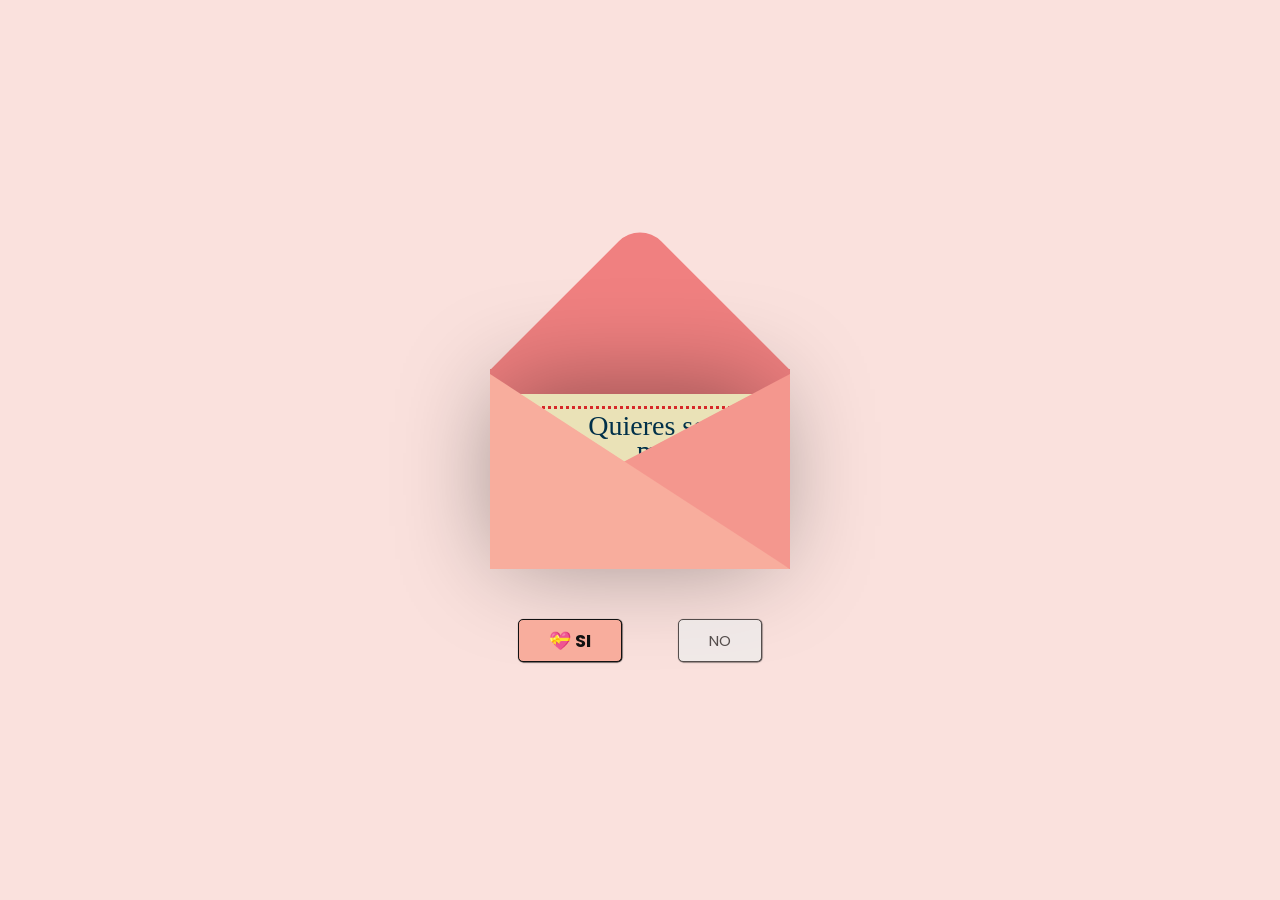
==== index.html @ 5c3b1744 "Quieres se mi San Valentin Marcia?" ====
<!DOCTYPE html>
<html lang="en">
<head>
    <meta charset="UTF-8">
    <meta name="viewport" content="width=device-width, initial-scale=1.0">
    <title>Document</title>
    <link rel="preconnect" href="https://fonts.googleapis.com">
    <link rel="preconnect" href="https://fonts.gstatic.com" crossorigin>
    <link href="https://fonts.googleapis.com/css2?family=Poppins:ital,wght@0,200;0,300;0,400;0,500;0,600;0,700;0,800;1,400;1,500;1,600;1,700;1,800&display=swap" rel="stylesheet">
    <link rel="stylesheet" href="style.css">
    <link rel="stylesheet" href="style2.css">
    <script src="https://cdnjs.cloudflare.com/ajax/libs/jquery/3.5.1/jquery.min.js"></script>
</head>
<body>

    <audio id="miAudio" loop >
        <!-- <source src="Alleh, Yorghaki - capaz.mp3" type="audio/mpeg"> -->
        <!-- <source src="Kapo - OHNANA.mp3" type="audio/mpeg"> -->
        <source src="Heredero x Jessi Uribe - Coqueta (Remix) - Video Oficial.mp3" type="audio/mpeg">
    </audio>
    <div class="dad" >
        <div class="dad_two">
            <div class="container">
                <div class="valentines">
                    <div class="envelope"></div>
                    <div class="front"></div>
                    <div class="card">
                        <div class="text">Quieres ser <br> mi <br> <span style="color:#d62828">San Valentin ?</span></div>
                        <!-- <div class="text">Happy</br> Valentine's</br> Day!</div> -->
                        <div class="heart"></div>
                        <div class="hearts">
                            <div class="one"></div>
                            <div class="two"></div>
                            <div class="three"></div>
                            <div class="four"></div>
                            <div class="five"></div>
                        </div>
                        <div class="">
                            <div class="one"></div>
                            <div class="two"></div>
                            <div class="three"></div>
                            <div class="four"></div>
                            <div class="five"></div>
                        </div>
                    </div>
                </div>
                <div class="shadow"></div>
                <div style="position: relative; top: 80px;">
                    <div style="text-align: center; padding-bottom: 20px;">
                        <span class="text-alter"></span>
                    </div>
                    <div class="box-option" style="display: flex; justify-content: space-around;">
                        <button type="button" class="btn-yes" > 💝 SI</button>
                        <button type="button" class="btn-no">NO</button>
                    </div>
                </div>
            </div>
        </div>

    </div>

    <div class="dow_flower not-loaded" style="display: none;" >
            <div style="position: absolute; top: 84px; z-index: 20000; color: #fff;font-size: 26px;font-style:italic;    text-align: center;">
                <span>Gracias, mi amor. Sabía que dirías que sí. <span style="font-style: normal;">😁</span><br> Te amo mucho Marcia 💖</span>
            </div>
            <div class="night"></div>
            <div class="flowers">
              <div class="flower flower--1">
                <div class="flower__leafs flower__leafs--1">
                  <div class="flower__leaf flower__leaf--1"></div>
                  <div class="flower__leaf flower__leaf--2"></div>
                  <div class="flower__leaf flower__leaf--3"></div>
                  <div class="flower__leaf flower__leaf--4"></div>
                  
        
                  <div class="flower__white-circle"></div>
          
                  <div class="flower__light flower__light--1"></div>
                  <div class="flower__light flower__light--2"></div>
                  <div class="flower__light flower__light--3"></div>
                  <div class="flower__light flower__light--4"></div>
                  <div class="flower__light flower__light--5"></div>
                  <div class="flower__light flower__light--6"></div>
                  <div class="flower__light flower__light--7"></div>
                  <div class="flower__light flower__light--8"></div>
          
                </div>
                <div class="flower__line">
                  <div class="flower__line__leaf flower__line__leaf--1"></div>
                  <div class="flower__line__leaf flower__line__leaf--2"></div>
                  <div class="flower__line__leaf flower__line__leaf--3"></div>
                  <div class="flower__line__leaf flower__line__leaf--4"></div>
                  <div class="flower__line__leaf flower__line__leaf--5"></div>
                  <div class="flower__line__leaf flower__line__leaf--6"></div>
                </div>
              </div>
          
              <div class="flower flower--2">
                <div class="flower__leafs flower__leafs--2">
                  <div class="flower__leaf flower__leaf--1"></div>
                  <div class="flower__leaf flower__leaf--2"></div>
                  <div class="flower__leaf flower__leaf--3"></div>
                  <div class="flower__leaf flower__leaf--4"></div>
                  <div class="flower__white-circle"></div>
          
                  <div class="flower__light flower__light--1"></div>
                  <div class="flower__light flower__light--2"></div>
                  <div class="flower__light flower__light--3"></div>
                  <div class="flower__light flower__light--4"></div>
                  <div class="flower__light flower__light--5"></div>
                  <div class="flower__light flower__light--6"></div>
                  <div class="flower__light flower__light--7"></div>
                  <div class="flower__light flower__light--8"></div>
          
                </div>
                <div class="flower__line">
                  <div class="flower__line__leaf flower__line__leaf--1"></div>
                  <div class="flower__line__leaf flower__line__leaf--2"></div>
                  <div class="flower__line__leaf flower__line__leaf--3"></div>
                  <div class="flower__line__leaf flower__line__leaf--4"></div>
                </div>
              </div>
          
              <div class="flower flower--3">
                <div class="flower__leafs flower__leafs--3">
                  <div class="flower__leaf flower__leaf--1"></div>
                  <div class="flower__leaf flower__leaf--2"></div>
                  <div class="flower__leaf flower__leaf--3"></div>
                  <div class="flower__leaf flower__leaf--4"></div>
                  <div class="flower__white-circle"></div>
          
                  <div class="flower__light flower__light--1"></div>
                  <div class="flower__light flower__light--2"></div>
                  <div class="flower__light flower__light--3"></div>
                  <div class="flower__light flower__light--4"></div>
                  <div class="flower__light flower__light--5"></div>
                  <div class="flower__light flower__light--6"></div>
                  <div class="flower__light flower__light--7"></div>
                  <div class="flower__light flower__light--8"></div>
          
                </div>
                <div class="flower__line">
                  <div class="flower__line__leaf flower__line__leaf--1"></div>
                  <div class="flower__line__leaf flower__line__leaf--2"></div>
                  <div class="flower__line__leaf flower__line__leaf--3"></div>
                  <div class="flower__line__leaf flower__line__leaf--4"></div>
                </div>
              </div>
          
              <div class="grow-ans" style="--d:1.2s">
                <div class="flower__g-long">
                  <div class="flower__g-long__top"></div>
                  <div class="flower__g-long__bottom"></div>
                </div>
              </div>
          
              <div class="growing-grass">
                <div class="flower__grass flower__grass--1">
                  <div class="flower__grass--top"></div>
                  <div class="flower__grass--bottom"></div>
                  <div class="flower__grass__leaf flower__grass__leaf--1"></div>
                  <div class="flower__grass__leaf flower__grass__leaf--2"></div>
                  <div class="flower__grass__leaf flower__grass__leaf--3"></div>
                  <div class="flower__grass__leaf flower__grass__leaf--4"></div>
                  <div class="flower__grass__leaf flower__grass__leaf--5"></div>
                  <div class="flower__grass__leaf flower__grass__leaf--6"></div>
                  <div class="flower__grass__leaf flower__grass__leaf--7"></div>
                  <div class="flower__grass__leaf flower__grass__leaf--8"></div>
                  <div class="flower__grass__overlay"></div>
                </div>
              </div>
          
              <div class="growing-grass">
                <div class="flower__grass flower__grass--2">
                  <div class="flower__grass--top"></div>
                  <div class="flower__grass--bottom"></div>
                  <div class="flower__grass__leaf flower__grass__leaf--1"></div>
                  <div class="flower__grass__leaf flower__grass__leaf--2"></div>
                  <div class="flower__grass__leaf flower__grass__leaf--3"></div>
                  <div class="flower__grass__leaf flower__grass__leaf--4"></div>
                  <div class="flower__grass__leaf flower__grass__leaf--5"></div>
                  <div class="flower__grass__leaf flower__grass__leaf--6"></div>
                  <div class="flower__grass__leaf flower__grass__leaf--7"></div>
                  <div class="flower__grass__leaf flower__grass__leaf--8"></div>
                  <div class="flower__grass__overlay"></div>
                </div>
              </div>
          
              <div class="grow-ans" style="--d:2.4s">
                <div class="flower__g-right flower__g-right--1">
                  <div class="leaf"></div>
                </div>
              </div>
          
              <div class="grow-ans" style="--d:2.8s">
                <div class="flower__g-right flower__g-right--2">
                  <div class="leaf"></div>
                </div>
              </div>
          
              <div class="grow-ans" style="--d:2.8s">
                <div class="flower__g-front">
                  <div class="flower__g-front__leaf-wrapper flower__g-front__leaf-wrapper--1">
                    <div class="flower__g-front__leaf"></div>
                  </div>
                  <div class="flower__g-front__leaf-wrapper flower__g-front__leaf-wrapper--2">
                    <div class="flower__g-front__leaf"></div>
                  </div>
                  <div class="flower__g-front__leaf-wrapper flower__g-front__leaf-wrapper--3">
                    <div class="flower__g-front__leaf"></div>
                  </div>
                  <div class="flower__g-front__leaf-wrapper flower__g-front__leaf-wrapper--4">
                    <div class="flower__g-front__leaf"></div>
                  </div>
                  <div class="flower__g-front__leaf-wrapper flower__g-front__leaf-wrapper--5">
                    <div class="flower__g-front__leaf"></div>
                  </div>
                  <div class="flower__g-front__leaf-wrapper flower__g-front__leaf-wrapper--6">
                    <div class="flower__g-front__leaf"></div>
                  </div>
                  <div class="flower__g-front__leaf-wrapper flower__g-front__leaf-wrapper--7">
                    <div class="flower__g-front__leaf"></div>
                  </div>
                  <div class="flower__g-front__leaf-wrapper flower__g-front__leaf-wrapper--8">
                    <div class="flower__g-front__leaf"></div>
                  </div>
                  <div class="flower__g-front__line"></div>
                </div>
              </div>
          
              <div class="grow-ans" style="--d:3.2s">
                <div class="flower__g-fr">
                  <div class="leaf"></div>
                  <div class="flower__g-fr__leaf flower__g-fr__leaf--1"></div>
                  <div class="flower__g-fr__leaf flower__g-fr__leaf--2"></div>
                  <div class="flower__g-fr__leaf flower__g-fr__leaf--3"></div>
                  <div class="flower__g-fr__leaf flower__g-fr__leaf--4"></div>
                  <div class="flower__g-fr__leaf flower__g-fr__leaf--5"></div>
                  <div class="flower__g-fr__leaf flower__g-fr__leaf--6"></div>
                  <div class="flower__g-fr__leaf flower__g-fr__leaf--7"></div>
                  <div class="flower__g-fr__leaf flower__g-fr__leaf--8"></div>
                </div>
              </div>
          
              <div class="long-g long-g--0">
                <div class="grow-ans" style="--d:3s">
                  <div class="leaf leaf--0"></div>
                </div>
                <div class="grow-ans" style="--d:2.2s">
                  <div class="leaf leaf--1"></div>
                </div>
                <div class="grow-ans" style="--d:3.4s">
                  <div class="leaf leaf--2"></div>
                </div>
                <div class="grow-ans" style="--d:3.6s">
                  <div class="leaf leaf--3"></div>
                </div>
              </div>
          
              <div class="long-g long-g--1">
                <div class="grow-ans" style="--d:3.6s">
                  <div class="leaf leaf--0"></div>
                </div>
                <div class="grow-ans" style="--d:3.8s">
                  <div class="leaf leaf--1"></div>
                </div>
                <div class="grow-ans" style="--d:4s">
                  <div class="leaf leaf--2"></div>
                </div>
                <div class="grow-ans" style="--d:4.2s">
                  <div class="leaf leaf--3"></div>
                </div>
              </div>
          
              <div class="long-g long-g--2">
                <div class="grow-ans" style="--d:4s">
                  <div class="leaf leaf--0"></div>
                </div>
                <div class="grow-ans" style="--d:4.2s">
                  <div class="leaf leaf--1"></div>
                </div>
                <div class="grow-ans" style="--d:4.4s">
                  <div class="leaf leaf--2"></div>
                </div>
                <div class="grow-ans" style="--d:4.6s">
                  <div class="leaf leaf--3"></div>
                </div>
              </div>
          
              <div class="long-g long-g--3">
                <div class="grow-ans" style="--d:4s">
                  <div class="leaf leaf--0"></div>
                </div>
                <div class="grow-ans" style="--d:4.2s">
                  <div class="leaf leaf--1"></div>
                </div>
                <div class="grow-ans" style="--d:3s">
                  <div class="leaf leaf--2"></div>
                </div>
                <div class="grow-ans" style="--d:3.6s">
                  <div class="leaf leaf--3"></div>
                </div>
              </div>
          
              <div class="long-g long-g--4">
                <div class="grow-ans" style="--d:4s">
                  <div class="leaf leaf--0"></div>
                </div>
                <div class="grow-ans" style="--d:4.2s">
                  <div class="leaf leaf--1"></div>
                </div>
                <div class="grow-ans" style="--d:3s">
                  <div class="leaf leaf--2"></div>
                </div>
                <div class="grow-ans" style="--d:3.6s">
                  <div class="leaf leaf--3"></div>
                </div>
              </div>
          
              <div class="long-g long-g--5">
                <div class="grow-ans" style="--d:4s">
                  <div class="leaf leaf--0"></div>
                </div>
                <div class="grow-ans" style="--d:4.2s">
                  <div class="leaf leaf--1"></div>
                </div>
                <div class="grow-ans" style="--d:3s">
                  <div class="leaf leaf--2"></div>
                </div>
                <div class="grow-ans" style="--d:3.6s">
                  <div class="leaf leaf--3"></div>
                </div>
              </div>
          
              <div class="long-g long-g--6">
                <div class="grow-ans" style="--d:4.2s">
                  <div class="leaf leaf--0"></div>
                </div>
                <div class="grow-ans" style="--d:4.4s">
                  <div class="leaf leaf--1"></div>
                </div>
                <div class="grow-ans" style="--d:4.6s">
                  <div class="leaf leaf--2"></div>
                </div>
                <div class="grow-ans" style="--d:4.8s">
                  <div class="leaf leaf--3"></div>
                </div>
              </div>
          
              <div class="long-g long-g--7">
                <div class="grow-ans" style="--d:3s">
                  <div class="leaf leaf--0"></div>
                </div>
                <div class="grow-ans" style="--d:3.2s">
                  <div class="leaf leaf--1"></div>
                </div>
                <div class="grow-ans" style="--d:3.5s">
                  <div class="leaf leaf--2"></div>
                </div>
                <div class="grow-ans" style="--d:3.6s">
                  <div class="leaf leaf--3"></div>
                </div>
              </div>
            </div>
    </div>

    <script src="main.js"></script>

</body>
</html>
---- style.css ----
*{
  margin: 0;
  padding: 0;
  box-sizing: border-box;
}

audio {
  display: none;
}
.dad {
   
  width: 100%;
  height: 100%;
    background-color: #fae1dd;
  }
  .dad_two{
    display: flex;
    justify-content: center;
    align-items: center;
    height: 100vh;
  }
  .container {
    position: relative;
    padding: 180px 20px;
  }
  
  .valentines {
    position: relative;
    top:50px;
    cursor: pointer;
    animation: up 3s linear infinite;
  }
  
  @keyframes up {
    0%, 100% {
      transform: translateY(0);
    }
    50% {
      transform: translateY(-30px);
    }
  }
  
  
  .envelope {
    position: relative;
    width: 300px;
    height:200px;
    background-color: #f08080; 
  }
  
  .envelope:before {
    background-color: #f08080; 
    content:"";
    position: absolute;
    width: 212px;
    height: 212px;
    transform: rotate(45deg);
    top:-105px;
    left:44px;
    border-radius:30px 0 0 0;
  }
  
  .card {
    position: absolute;
    background-color: #eae2b7;
    width: 270px;
    height: 170px;
    top:25px;
    left:15px;
    box-shadow: -5px -5px 100px rgba(0,0,0,0.4); 
  }
  
  .card:before {
    content:"";
    position: absolute;
    border:3px solid #d62828;
    border-style: dotted;
    width: 240px;
    heighT: 140px;
    left:12px;
    top:12px;
  }
  
  .text {
    position: absolute;
    font-family: 'Brush Script MT', cursive;
    font-size: 28px;
    text-align: center;
    line-height:25px;
    top:19px;
    left: 66px;
    color: #003049;
  }
  
  .heart {
    background-color: #d62828;
    display: inline-block;
    height: 30px;
    margin: 0 10px;
    position: relative;
    top: 110px;
    left:105px;
    transform: rotate(-45deg);
    width: 30px;
  }
  
  .heart:before,
  .heart:after {
    content: "";
    background-color: #d62828;
    border-radius: 50%;
    height: 30px;
    position: absolute;
    width: 30px;
  }
  
  .heart:before {
    top: -15px;
    left: 0;
  }
  
  .heart:after {
    left: 15px;
    top: 0;
  }
  
  .hearts {
    position: absolute  
  }
  
  .one, .two, .three, .four, .five {
    background-color: red;
    display: inline-block;
    height: 10px;
    margin: 0 10px;
    position: relative;
    transform: rotate(-45deg);
    width: 10px;
    top:50px;
  }
  
  .one:before,
  .one:after, .two:before, .two:after, .three:before, .three:after, .four:before, .four:after, .five:before, .five:after {
    content: "";
    background-color: red;
    border-radius: 50%;
    height: 10px;
    position: absolute;
    width: 10px;
  }
  
  .one:before, .two:before, .three:before, .four:before, .five:before {
    top: -5px;
    left: 0;
  }
  
  .one:after, .two:after, .three:after, .four:after, .five:after {
    left: 5px;
    top: 0;
  }
    
  .one {
    left:10px;
    animation: heart 1s ease-out infinite; 
  }
  
  .two {
    left:30px;
    animation: heart 2s ease-out infinite; 
  }
  
  .three {
    left:50px;
    animation: heart 1.5s ease-out infinite;
  }
  
  .four {
    left:70px;
    animation: heart 2.3s ease-out infinite;
  }
  
  .five {
    left:90px;
    animation: heart 1.7s ease-out infinite;
  }
  
  @keyframes heart {
    0%{
      transform: translateY(0) rotate(-45deg) scale(0.3);
      opacity: 1;
    }
    100%{
      transform: translateY(-150px) rotate(-45deg) scale(1.3);
      opacity: 0.5;
    }
  }
  
  .front {
    position: absolute;
    border-right: 180px solid #f4978e;
    border-top: 95px solid transparent;
    border-bottom: 100px solid transparent;
    left:120px;
    top:5px;
    width:0;
    height:0;
    z-index:10;
  }
  
  .front:before {
    position: absolute;
    content:"";
    border-left: 300px solid #f8ad9d;
    border-top: 195px solid transparent;
    left:-120px;
    top:-95px;
    width:0;
    height:0;
  }
  
  .shadow {
    position: absolute;
    width: 330px;
    height: 25px;
    border-radius:50%;
    background-color: rgba(0,0,0,0.3);
    top:265px;
    left:-15px;
    animation: scale 3s linear infinite;
    z-index:-1;
  }
  
  @keyframes scale {
    0%, 100% {
      transform: scaleX(1);
    }
    50% {
      transform: scaleX(0.85);
    }
  }

.text-alter{
  font-family: "Poppins", serif;
  font-size: 20px;
}

.box-option button{
  font-family: "Poppins", serif;
  text-decoration: none;
  color: #111;
  /* background: #ff0000; */
  padding: 7px 30px;
  border-radius: 5px;
  box-shadow: 0.4px 0.4px 1px #000;
  border: 1px solid;
  font-size: 15px;
  cursor: pointer;
}

.box-option .btn-yes{
  background-color: #f8ad9d ;
  font-size: 18px;
  font-weight: 700;
}

.box-option .btn-no{
  background-color: #ededed;
  opacity: 0.7;
}
---- style2.css ----
*,
*::after,
*::before {
  padding: 0;
  margin: 0;
  box-sizing: border-box;
}

:root {
  --dark-color: #000;
}

.dow_flower  {
  display: flex;
  align-items: flex-end;
  justify-content: center;
  min-height: 100vh;
  background-color: var(--dark-color);
  overflow: hidden;
  perspective: 1000px;
}

.night {
  position: fixed;
  left: 50%;
  top: 0;
  transform: translateX(-50%);
  width: 100%;
  height: 100%;
  filter: blur(0.1vmin);
  background-image: radial-gradient(ellipse at top, transparent 0%, var(--dark-color)), radial-gradient(ellipse at bottom, var(--dark-color), rgba(145, 233, 255, 0.2)), repeating-linear-gradient(220deg, black 0px, black 19px, transparent 19px, transparent 22px), repeating-linear-gradient(189deg, black 0px, black 19px, transparent 19px, transparent 22px), repeating-linear-gradient(148deg, black 0px, black 19px, transparent 19px, transparent 22px), linear-gradient(90deg, #ffeb12, #f0f0f0);
}

.flowers {
  position: relative;
  transform: scale(0.7);
}

.flower {
  position: absolute;
  bottom: 10vmin;
  transform-origin: bottom center;
  z-index: 10;
  --fl-speed: 0.8s;
}
.flower--1 {
  animation: moving-flower-1 4s linear infinite;
}
.flower--1 .flower__line {
  height: 70vmin;
  animation-delay: 0.3s;
}
.flower--1 .flower__line__leaf--1 {
  animation: blooming-leaf-right var(--fl-speed) 1.6s backwards;
}
.flower--1 .flower__line__leaf--2 {
  animation: blooming-leaf-right var(--fl-speed) 1.4s backwards;
}
.flower--1 .flower__line__leaf--3 {
  animation: blooming-leaf-left var(--fl-speed) 1.2s backwards;
}
.flower--1 .flower__line__leaf--4 {
  animation: blooming-leaf-left var(--fl-speed) 1s backwards;
}
.flower--1 .flower__line__leaf--5 {
  animation: blooming-leaf-right var(--fl-speed) 1.8s backwards;
}
.flower--1 .flower__line__leaf--6 {
  animation: blooming-leaf-left var(--fl-speed) 2s backwards;
}
.flower--2 {
  left: 50%;
  transform: rotate(30deg);
  animation: moving-flower-2 4s linear infinite;
}
.flower--2 .flower__line {
  height: 60vmin;
  animation-delay: 0.8s;
}
.flower--2 .flower__line__leaf--1 {
  animation: blooming-leaf-right var(--fl-speed) 1.9s backwards;
}
.flower--2 .flower__line__leaf--2 {
  animation: blooming-leaf-right var(--fl-speed) 1.7s backwards;
}
.flower--2 .flower__line__leaf--3 {
  animation: blooming-leaf-left var(--fl-speed) 1.5s backwards;
}
.flower--2 .flower__line__leaf--4 {
  animation: blooming-leaf-left var(--fl-speed) 1.3s backwards;
}
.flower--3 {
  left: 50%;
  transform: rotate(-15deg);
  animation: moving-flower-3 4s linear infinite;
}
.flower--3 .flower__line {
  animation-delay: 0.9s;
}
.flower--3 .flower__line__leaf--1 {
  animation: blooming-leaf-right var(--fl-speed) 2.5s backwards;
}
.flower--3 .flower__line__leaf--2 {
  animation: blooming-leaf-right var(--fl-speed) 2.3s backwards;
}
.flower--3 .flower__line__leaf--3 {
  animation: blooming-leaf-left var(--fl-speed) 2.1s backwards;
}
.flower--3 .flower__line__leaf--4 {
  animation: blooming-leaf-left var(--fl-speed) 1.9s backwards;
}
.flower__leafs {
  position: relative;
  animation: blooming-flower 2s backwards;
}
.flower__leafs--1 {
  animation-delay: 1.1s;
}
.flower__leafs--2 {
  animation-delay: 1.4s;
}
.flower__leafs--3 {
  animation-delay: 1.7s;
}
.flower__leafs::after {
  content: "";
  position: absolute;
  left: 0;
  top: 0;
  transform: translate(-50%, -100%);
  width: 8vmin;
  height: 8vmin;
  background-color: #6bf0ff;
  filter: blur(10vmin);
}
.flower__leaf {
  position: absolute;
  bottom: 0;
  left: 50%;
  width: 8vmin;
  height: 11vmin;
  border-radius: 51% 49% 47% 53%/44% 45% 55% 69%;
  background-color: #e4e665;
  background-image: linear-gradient(to top, #bbb940, #f5ffa7);
  transform-origin: bottom center;
  opacity: 0.9;
  box-shadow: inset 0 0 2vmin rgba(255, 255, 255, 0.5);
}
.flower__leaf--1 {
  transform: translate(-10%, 1%) rotateY(40deg) rotateX(-50deg);
}
.flower__leaf--2 {
  transform: translate(-50%, -4%) rotateX(40deg);
}
.flower__leaf--3 {
  transform: translate(-90%, 0%) rotateY(45deg) rotateX(50deg);
}
.flower__leaf--4 {
  width: 8vmin;
  height: 8vmin;
  transform-origin: bottom left;
  border-radius: 4vmin 10vmin 4vmin 4vmin;
  transform: translate(0%, 18%) rotateX(70deg) rotate(-43deg);
  background-image: linear-gradient(to top, #cad639, #dbffa7);
  z-index: 1;
  opacity: 0.8;
}
.flower__white-circle {
  position: absolute;
  left: -3.5vmin;
  top: -3vmin;
  width: 9vmin;
  height: 4vmin;
  border-radius: 50%;
  background-color: #fff;
}
.flower__white-circle::after {
  content: "";
  position: absolute;
  left: 50%;
  top: 45%;
  transform: translate(-50%, -50%);
  width: 60%;
  height: 60%;
  border-radius: inherit;
  background-image: repeating-linear-gradient(135deg, rgba(0, 0, 0, 0.03) 0px, rgba(0, 0, 0, 0.03) 1px, transparent 1px, transparent 12px), repeating-linear-gradient(45deg, rgba(0, 0, 0, 0.03) 0px, rgba(0, 0, 0, 0.03) 1px, transparent 1px, transparent 12px), repeating-linear-gradient(67.5deg, rgba(0, 0, 0, 0.03) 0px, rgba(0, 0, 0, 0.03) 1px, transparent 1px, transparent 12px), repeating-linear-gradient(135deg, rgba(0, 0, 0, 0.03) 0px, rgba(0, 0, 0, 0.03) 1px, transparent 1px, transparent 12px), repeating-linear-gradient(45deg, rgba(0, 0, 0, 0.03) 0px, rgba(0, 0, 0, 0.03) 1px, transparent 1px, transparent 12px), repeating-linear-gradient(112.5deg, rgba(0, 0, 0, 0.03) 0px, rgba(0, 0, 0, 0.03) 1px, transparent 1px, transparent 12px), repeating-linear-gradient(112.5deg, rgba(0, 0, 0, 0.03) 0px, rgba(0, 0, 0, 0.03) 1px, transparent 1px, transparent 12px), repeating-linear-gradient(45deg, rgba(0, 0, 0, 0.03) 0px, rgba(0, 0, 0, 0.03) 1px, transparent 1px, transparent 12px), repeating-linear-gradient(22.5deg, rgba(0, 0, 0, 0.03) 0px, rgba(0, 0, 0, 0.03) 1px, transparent 1px, transparent 12px), repeating-linear-gradient(45deg, rgba(0, 0, 0, 0.03) 0px, rgba(0, 0, 0, 0.03) 1px, transparent 1px, transparent 12px), repeating-linear-gradient(22.5deg, rgba(0, 0, 0, 0.03) 0px, rgba(0, 0, 0, 0.03) 1px, transparent 1px, transparent 12px), repeating-linear-gradient(135deg, rgba(0, 0, 0, 0.03) 0px, rgba(0, 0, 0, 0.03) 1px, transparent 1px, transparent 12px), repeating-linear-gradient(157.5deg, rgba(0, 0, 0, 0.03) 0px, rgba(0, 0, 0, 0.03) 1px, transparent 1px, transparent 12px), repeating-linear-gradient(67.5deg, rgba(0, 0, 0, 0.03) 0px, rgba(0, 0, 0, 0.03) 1px, transparent 1px, transparent 12px), repeating-linear-gradient(67.5deg, rgba(0, 0, 0, 0.03) 0px, rgba(0, 0, 0, 0.03) 1px, transparent 1px, transparent 12px), linear-gradient(90deg, #ffeb12, #ffce00);
}
.flower__line {
  height: 55vmin;
  width: 1.5vmin;
  background-image: linear-gradient(to left, rgba(0, 0, 0, 0.2), transparent, rgba(255, 255, 255, 0.2)), linear-gradient(to top, transparent 10%, #677a14, #81d639);
  box-shadow: inset 0 0 2px rgba(0, 0, 0, 0.5);
  animation: grow-flower-tree 4s backwards;
}
.flower__line__leaf {
  --w: 7vmin;
  --h: calc(var(--w) + 2vmin);
  position: absolute;
  top: 20%;
  left: 90%;
  width: var(--w);
  height: var(--h);
  border-top-right-radius: var(--h);
  border-bottom-left-radius: var(--h);
  background-image: linear-gradient(to top, rgba(20, 117, 122, 0.4), #72d639);
}
.flower__line__leaf--1 {
  transform: rotate(70deg) rotateY(30deg);
}
.flower__line__leaf--2 {
  top: 45%;
  transform: rotate(70deg) rotateY(30deg);
}
.flower__line__leaf--3, .flower__line__leaf--4, .flower__line__leaf--6 {
  border-top-right-radius: 0;
  border-bottom-left-radius: 0;
  border-top-left-radius: var(--h);
  border-bottom-right-radius: var(--h);
  left: -460%;
  top: 12%;
  transform: rotate(-70deg) rotateY(30deg);
}
.flower__line__leaf--4 {
  top: 40%;
}
.flower__line__leaf--5 {
  top: 0;
  transform-origin: left;
  transform: rotate(70deg) rotateY(30deg) scale(0.6);
}
.flower__line__leaf--6 {
  top: -2%;
  left: -450%;
  transform-origin: right;
  transform: rotate(-70deg) rotateY(30deg) scale(0.6);
}
.flower__light {
  position: absolute;
  bottom: 0vmin;
  width: 1vmin;
  height: 1vmin;
  background-color: #fffb00;
  border-radius: 50%;
  filter: blur(0.2vmin);
  animation: light-ans 4s linear infinite backwards;
}
.flower__light:nth-child(odd) {
  background-color: #fffb00;
}
.flower__light--1 {
  left: -2vmin;
  animation-delay: 1s;
}
.flower__light--2 {
  left: 3vmin;
  animation-delay: 0.5s;
}
.flower__light--3 {
  left: -6vmin;
  animation-delay: 0.3s;
}
.flower__light--4 {
  left: 6vmin;
  animation-delay: 0.9s;
}
.flower__light--5 {
  left: -1vmin;
  animation-delay: 1.5s;
}
.flower__light--6 {
  left: -4vmin;
  animation-delay: 3s;
}
.flower__light--7 {
  left: 3vmin;
  animation-delay: 2s;
}
.flower__light--8 {
  left: -6vmin;
  animation-delay: 3.5s;
}
.flower__grass {
  --c: #16aa15;
  --line-w: 1.5vmin;
  position: absolute;
  bottom: 12vmin;
  left: -7vmin;
  display: flex;
  flex-direction: column;
  align-items: flex-end;
  z-index: 20;
  transform-origin: bottom center;
  transform: rotate(-48deg) rotateY(40deg);
}
.flower__grass--1 {
  animation: moving-grass 2s linear infinite;
}
.flower__grass--2 {
  left: 2vmin;
  bottom: 10vmin;
  transform: scale(0.5) rotate(75deg) rotateX(10deg) rotateY(-200deg);
  opacity: 0.8;
  z-index: 0;
  animation: moving-grass--2 1.5s linear infinite;
}
.flower__grass--top {
  width: 7vmin;
  height: 10vmin;
  border-top-right-radius: 100%;
  border-right: var(--line-w) solid var(--c);
  transform-origin: bottom center;
  transform: rotate(-2deg);
}
.flower__grass--bottom {
  margin-top: -2px;
  width: var(--line-w);
  height: 25vmin;
  background-image: linear-gradient(to top, transparent, var(--c));
}
.flower__grass__leaf {
  --size: 10vmin;
  position: absolute;
  width: calc(var(--size) * 2.1);
  height: var(--size);
  border-top-left-radius: var(--size);
  border-top-right-radius: var(--size);
  background-image: linear-gradient(to top, transparent, transparent 30%, var(--c));
  z-index: 100;
}
.flower__grass__leaf--1 {
  top: -6%;
  left: 30%;
  --size: 6vmin;
  transform: rotate(-20deg);
  animation: growing-grass-ans--1 2s 2.6s backwards;
}
@keyframes growing-grass-ans--1 {
  0% {
    transform-origin: bottom left;
    transform: rotate(-20deg) scale(0);
  }
}
.flower__grass__leaf--2 {
  top: -5%;
  left: -110%;
  --size: 6vmin;
  transform: rotate(10deg);
  animation: growing-grass-ans--2 2s 2.4s linear backwards;
}
@keyframes growing-grass-ans--2 {
  0% {
    transform-origin: bottom right;
    transform: rotate(10deg) scale(0);
  }
}
.flower__grass__leaf--3 {
  top: 5%;
  left: 60%;
  --size: 8vmin;
  transform: rotate(-18deg) rotateX(-20deg);
  animation: growing-grass-ans--3 2s 2.2s linear backwards;
}
@keyframes growing-grass-ans--3 {
  0% {
    transform-origin: bottom left;
    transform: rotate(-18deg) rotateX(-20deg) scale(0);
  }
}
.flower__grass__leaf--4 {
  top: 6%;
  left: -135%;
  --size: 8vmin;
  transform: rotate(2deg);
  animation: growing-grass-ans--4 2s 2s linear backwards;
}
@keyframes growing-grass-ans--4 {
  0% {
    transform-origin: bottom right;
    transform: rotate(2deg) scale(0);
  }
}
.flower__grass__leaf--5 {
  top: 20%;
  left: 60%;
  --size: 10vmin;
  transform: rotate(-24deg) rotateX(-20deg);
  animation: growing-grass-ans--5 2s 1.8s linear backwards;
}
@keyframes growing-grass-ans--5 {
  0% {
    transform-origin: bottom left;
    transform: rotate(-24deg) rotateX(-20deg) scale(0);
  }
}
.flower__grass__leaf--6 {
  top: 22%;
  left: -180%;
  --size: 10vmin;
  transform: rotate(10deg);
  animation: growing-grass-ans--6 2s 1.6s linear backwards;
}
@keyframes growing-grass-ans--6 {
  0% {
    transform-origin: bottom right;
    transform: rotate(10deg) scale(0);
  }
}
.flower__grass__leaf--7 {
  top: 39%;
  left: 70%;
  --size: 10vmin;
  transform: rotate(-10deg);
  animation: growing-grass-ans--7 2s 1.4s linear backwards;
}
@keyframes growing-grass-ans--7 {
  0% {
    transform-origin: bottom left;
    transform: rotate(-10deg) scale(0);
  }
}
.flower__grass__leaf--8 {
  top: 40%;
  left: -215%;
  --size: 11vmin;
  transform: rotate(10deg);
  animation: growing-grass-ans--8 2s 1.2s linear backwards;
}
@keyframes growing-grass-ans--8 {
  0% {
    transform-origin: bottom right;
    transform: rotate(10deg) scale(0);
  }
}
.flower__grass__overlay {
  position: absolute;
  top: -10%;
  right: 0%;
  width: 100%;
  height: 100%;
  background-color: rgba(0, 0, 0, 0.6);
  filter: blur(1.5vmin);
  z-index: 100;
}
.flower__g-long {
  --w: 2vmin;
  --h: 6vmin;
  --c: #15aa46;
  position: absolute;
  bottom: 10vmin;
  left: -3vmin;
  transform-origin: bottom center;
  transform: rotate(-30deg) rotateY(-20deg);
  display: flex;
  flex-direction: column;
  align-items: flex-end;
  animation: flower-g-long-ans 3s linear infinite;
}
@keyframes flower-g-long-ans {
  0%, 100% {
    transform: rotate(-30deg) rotateY(-20deg);
  }
  50% {
    transform: rotate(-32deg) rotateY(-20deg);
  }
}
.flower__g-long__top {
  top: calc(var(--h) * -1);
  width: calc(var(--w) + 1vmin);
  height: var(--h);
  border-top-right-radius: 100%;
  border-right: 0.7vmin solid var(--c);
  transform: translate(-0.7vmin, 1vmin);
}
.flower__g-long__bottom {
  width: var(--w);
  height: 50vmin;
  transform-origin: bottom center;
  background-image: linear-gradient(to top, transparent 30%, var(--c));
  box-shadow: inset 0 0 2px rgba(0, 0, 0, 0.5);
  clip-path: polygon(35% 0, 65% 1%, 100% 100%, 0% 100%);
}
.flower__g-right {
  position: absolute;
  bottom: 6vmin;
  left: -2vmin;
  transform-origin: bottom left;
  transform: rotate(20deg);
}
.flower__g-right .leaf {
  width: 30vmin;
  height: 50vmin;
  border-top-left-radius: 100%;
  border-left: 2vmin solid #409707;
  background-image: linear-gradient(to bottom, transparent, var(--dark-color) 60%);
  mask-image: linear-gradient(to top, transparent 30%, #549707 60%);
}
.flower__g-right--1 {
  animation: flower-g-right-ans 2.5s linear infinite;
}
.flower__g-right--2 {
  left: 5vmin;
  transform: rotateY(-180deg);
  animation: flower-g-right-ans--2 3s linear infinite;
}
.flower__g-right--2 .leaf {
  height: 75vmin;
  filter: blur(0.3vmin);
  opacity: 0.8;
}
@keyframes flower-g-right-ans {
  0%, 100% {
    transform: rotate(20deg);
  }
  50% {
    transform: rotate(24deg) rotateX(-20deg);
  }
}
@keyframes flower-g-right-ans--2 {
  0%, 100% {
    transform: rotateY(-180deg) rotate(0deg) rotateX(-20deg);
  }
  50% {
    transform: rotateY(-180deg) rotate(6deg) rotateX(-20deg);
  }
}
.flower__g-front {
  position: absolute;
  bottom: 6vmin;
  left: 2.5vmin;
  z-index: 100;
  transform-origin: bottom center;
  transform: rotate(-28deg) rotateY(30deg) scale(1.04);
  animation: flower__g-front-ans 2s linear infinite;
}
@keyframes flower__g-front-ans {
  0%, 100% {
    transform: rotate(-28deg) rotateY(30deg) scale(1.04);
  }
  50% {
    transform: rotate(-35deg) rotateY(40deg) scale(1.04);
  }
}
.flower__g-front__line {
  width: 0.3vmin;
  height: 20vmin;
  background-image: linear-gradient(to top, transparent, #219707, transparent 100%);
  position: relative;
}
.flower__g-front__leaf-wrapper {
  position: absolute;
  top: 0;
  left: 0;
  transform-origin: bottom left;
  transform: rotate(10deg);
}
.flower__g-front__leaf-wrapper:nth-child(even) {
  left: 0vmin;
  transform: rotateY(-180deg) rotate(5deg);
  animation: flower__g-front__leaf-left-ans 1s ease-in backwards;
}
.flower__g-front__leaf-wrapper:nth-child(odd) {
  animation: flower__g-front__leaf-ans 1s ease-in backwards;
}
.flower__g-front__leaf-wrapper--1 {
  top: -8vmin;
  transform: scale(0.7);
  animation: flower__g-front__leaf-ans 1s 5.5s ease-in backwards !important;
}
.flower__g-front__leaf-wrapper--2 {
  top: -8vmin;
  transform: rotateY(-180deg) scale(0.7) !important;
  animation: flower__g-front__leaf-left-ans-2 1s 4.6s ease-in backwards !important;
}
.flower__g-front__leaf-wrapper--3 {
  top: -3vmin;
  animation: flower__g-front__leaf-ans 1s 4.6s ease-in backwards;
}
.flower__g-front__leaf-wrapper--4 {
  top: -3vmin;
  transform: rotateY(-180deg) scale(0.9) !important;
  animation: flower__g-front__leaf-left-ans-2 1s 4.6s ease-in backwards !important;
}
@keyframes flower__g-front__leaf-left-ans-2 {
  0% {
    transform: rotateY(-180deg) scale(0);
  }
}
.flower__g-front__leaf-wrapper--5, .flower__g-front__leaf-wrapper--6 {
  top: 2vmin;
}
.flower__g-front__leaf-wrapper--7, .flower__g-front__leaf-wrapper--8 {
  top: 6.5vmin;
}
.flower__g-front__leaf-wrapper--2 {
  animation-delay: 5.2s !important;
}
.flower__g-front__leaf-wrapper--3 {
  animation-delay: 4.9s !important;
}
.flower__g-front__leaf-wrapper--5 {
  animation-delay: 4.3s !important;
}
.flower__g-front__leaf-wrapper--6 {
  animation-delay: 4.1s !important;
}
.flower__g-front__leaf-wrapper--7 {
  animation-delay: 3.8s !important;
}
.flower__g-front__leaf-wrapper--8 {
  animation-delay: 3.5s !important;
}
@keyframes flower__g-front__leaf-ans {
  0% {
    transform: rotate(10deg) scale(0);
  }
}
@keyframes flower__g-front__leaf-left-ans {
  0% {
    transform: rotateY(-180deg) rotate(5deg) scale(0);
  }
}
.flower__g-front__leaf {
  width: 10vmin;
  height: 10vmin;
  border-radius: 100% 0% 0% 100%/100% 100% 0% 0%;
  box-shadow: inset 0 2px 1vmin rgba(44, 238, 252, 0.2);
  background-image: linear-gradient(to bottom left, transparent, var(--dark-color)), linear-gradient(to bottom right, #15aa2a  50%, transparent 50%, transparent);
  -webkit-mask-image: linear-gradient(to bottom right, #2caa15e0 50%, transparent 50%, transparent);
  mask-image: linear-gradient(to bottom right, #2caa15e0 50%, transparent 50%, transparent);
}
.flower__g-fr {
  position: absolute;
  bottom: -4vmin;
  left: vmin;
  transform-origin: bottom left;
  z-index: 10;
  animation: flower__g-fr-ans 2s linear infinite;
}
@keyframes flower__g-fr-ans {
  0%, 100% {
    transform: rotate(2deg);
  }
  50% {
    transform: rotate(4deg);
  }
}
.flower__g-fr .leaf {
  width: 30vmin;
  height: 50vmin;
  border-top-left-radius: 100%;
  border-left: 2vmin solid #079733;
  mask-image: linear-gradient(to top, transparent 25%, #079097 50%);
  position: relative;
  z-index: 1;
}
.flower__g-fr__leaf {
  position: absolute;
  top: 0;
  left: 0;
  width: 10vmin;
  height: 10vmin;
  border-radius: 100% 0% 0% 100%/100% 100% 0% 0%;
  box-shadow: inset 0 2px 1vmin rgba(44, 238, 252, 0.2);
  background-image: linear-gradient(to bottom left, transparent, var(--dark-color) 98%), linear-gradient(to bottom right, #42ff23 45%, transparent 50%, transparent);
  mask-image: linear-gradient(135deg, #159faa 40%, transparent 50%, transparent);
}
.flower__g-fr__leaf--1 {
  left: 20vmin;
  transform: rotate(45deg);
  animation: flower__g-fr-leaft-ans-1 0.5s 5.2s linear backwards;
}
@keyframes flower__g-fr-leaft-ans-1 {
  0% {
    transform-origin: left;
    transform: rotate(45deg) scale(0);
  }
}
.flower__g-fr__leaf--2 {
  left: 12vmin;
  top: -7vmin;
  transform: rotate(25deg) rotateY(-180deg);
  animation: flower__g-fr-leaft-ans-6 0.5s 5s linear backwards;
}
.flower__g-fr__leaf--3 {
  left: 15vmin;
  top: 6vmin;
  transform: rotate(55deg);
  animation: flower__g-fr-leaft-ans-5 0.5s 4.8s linear backwards;
}
.flower__g-fr__leaf--4 {
  left: 6vmin;
  top: -2vmin;
  transform: rotate(25deg) rotateY(-180deg);
  animation: flower__g-fr-leaft-ans-6 0.5s 4.6s linear backwards;
}
.flower__g-fr__leaf--5 {
  left: 10vmin;
  top: 14vmin;
  transform: rotate(55deg);
  animation: flower__g-fr-leaft-ans-5 0.5s 4.4s linear backwards;
}
@keyframes flower__g-fr-leaft-ans-5 {
  0% {
    transform-origin: left;
    transform: rotate(55deg) scale(0);
  }
}
.flower__g-fr__leaf--6 {
  left: 0vmin;
  top: 6vmin;
  transform: rotate(25deg) rotateY(-180deg);
  animation: flower__g-fr-leaft-ans-6 0.5s 4.2s linear backwards;
}
@keyframes flower__g-fr-leaft-ans-6 {
  0% {
    transform-origin: right;
    transform: rotate(25deg) rotateY(-180deg) scale(0);
  }
}
.flower__g-fr__leaf--7 {
  left: 5vmin;
  top: 22vmin;
  transform: rotate(45deg);
  animation: flower__g-fr-leaft-ans-7 0.5s 4s linear backwards;
}
@keyframes flower__g-fr-leaft-ans-7 {
  0% {
    transform-origin: left;
    transform: rotate(45deg) scale(0);
  }
}
.flower__g-fr__leaf--8 {
  left: -4vmin;
  top: 15vmin;
  transform: rotate(15deg) rotateY(-180deg);
  animation: flower__g-fr-leaft-ans-8 0.5s 3.8s linear backwards;
}
@keyframes flower__g-fr-leaft-ans-8 {
  0% {
    transform-origin: right;
    transform: rotate(15deg) rotateY(-180deg) scale(0);
  }
}

.long-g {
  position: absolute;
  bottom: 25vmin;
  left: -42vmin;
  transform-origin: bottom left;
}
.long-g--1 {
  bottom: 0vmin;
  transform: scale(0.8) rotate(-5deg);
}
.long-g--1 .leaf {
mask-image: linear-gradient(to top, transparent 40%, #079097 80%) !important;
}
.long-g--1 .leaf--1 {
  --w: 5vmin;
  --h: 60vmin;
  left: -2vmin;
  transform: rotate(3deg) rotateY(-180deg);
}
.long-g--2, .long-g--3 {
  bottom: -3vmin;
  left: -35vmin;
  transform-origin: center;
  transform: scale(0.6) rotateX(60deg);
}
.long-g--2 .leaf, .long-g--3 .leaf {
  mask-image: linear-gradient(to top, transparent 50%, #079097 80%) !important;
}
.long-g--2 .leaf--1, .long-g--3 .leaf--1 {
  left: -1vmin;
  transform: rotateY(-180deg);
}
.long-g--3 {
  left: -17vmin;
  bottom: 0vmin;
}
.long-g--3 .leaf {
  mask-image: linear-gradient(to top, transparent 40%, #079097 80%) !important;
}
.long-g--4 {
  left: 25vmin;
  bottom: -3vmin;
  transform-origin: center;
  transform: scale(0.6) rotateX(60deg);
}
.long-g--4 .leaf {
  mask-image: linear-gradient(to top, transparent 50%, #079097 80%) !important;
}
.long-g--5 {
  left: 42vmin;
  bottom: 0vmin;
  transform: scale(0.8) rotate(2deg);
}
.long-g--6 {
  left: 0vmin;
  bottom: -20vmin;
  z-index: 100;
  filter: blur(0.3vmin);
  transform: scale(0.8) rotate(2deg);
}
.long-g--7 {
  left: 35vmin;
  bottom: 20vmin;
  z-index: -1;
  filter: blur(0.3vmin);
  transform: scale(0.6) rotate(2deg);
  opacity: 0.7;
}
.long-g .leaf {
  --w: 15vmin;
  --h: 40vmin;
  --c: #1aaa15;
  position: absolute;
  bottom: 0;
  width: var(--w);
  height: var(--h);
  border-top-left-radius: 100%;
  border-left: 2vmin solid var(--c);
  mask-image: linear-gradient(to top, transparent 20%, var(--dark-color));
  transform-origin: bottom center;
}
.long-g .leaf--0 {
  left: 2vmin;
  animation: leaf-ans-1 4s linear infinite;
}
.long-g .leaf--1 {
  --w: 5vmin;
  --h: 60vmin;
  animation: leaf-ans-1 4s linear infinite;
}
.long-g .leaf--2 {
  --w: 10vmin;
  --h: 40vmin;
  left: -0.5vmin;
  bottom: 5vmin;
  transform-origin: bottom left;
  transform: rotateY(-180deg);
  animation: leaf-ans-2 3s linear infinite;
}
.long-g .leaf--3 {
  --w: 5vmin;
  --h: 30vmin;
  left: -1vmin;
  bottom: 3.2vmin;
  transform-origin: bottom left;
  transform: rotate(-10deg) rotateY(-180deg);
  animation: leaf-ans-3 3s linear infinite;
}

@keyframes leaf-ans-1 {
  0%, 100% {
    transform: rotate(-5deg) scale(1);
  }
  50% {
    transform: rotate(5deg) scale(1.1);
  }
}
@keyframes leaf-ans-2 {
  0%, 100% {
    transform: rotateY(-180deg) rotate(5deg);
  }
  50% {
    transform: rotateY(-180deg) rotate(0deg) scale(1.1);
  }
}
@keyframes leaf-ans-3 {
  0%, 100% {
    transform: rotate(-10deg) rotateY(-180deg);
  }
  50% {
    transform: rotate(-20deg) rotateY(-180deg);
  }
}
.grow-ans {
  animation: grow-ans 2s var(--d) backwards;
}

@keyframes grow-ans {
  0% {
    transform: scale(0);
    opacity: 0;
  }
}
@keyframes light-ans {
  0% {
    opacity: 0;
    transform: translateY(0vmin);
  }
  25% {
    opacity: 1;
    transform: translateY(-5vmin) translateX(-2vmin);
  }
  50% {
    opacity: 1;
    transform: translateY(-15vmin) translateX(2vmin);
    filter: blur(0.2vmin);
  }
  75% {
    transform: translateY(-20vmin) translateX(-2vmin);
    filter: blur(0.2vmin);
  }
  100% {
    transform: translateY(-30vmin);
    opacity: 0;
    filter: blur(1vmin);
  }
}
@keyframes moving-flower-1 {
  0%, 100% {
    transform: rotate(2deg);
  }
  50% {
    transform: rotate(-2deg);
  }
}
@keyframes moving-flower-2 {
  0%, 100% {
    transform: rotate(18deg);
  }
  50% {
    transform: rotate(14deg);
  }
}
@keyframes moving-flower-3 {
  0%, 100% {
    transform: rotate(-18deg);
  }
  50% {
    transform: rotate(-20deg) rotateY(-10deg);
  }
}
@keyframes blooming-leaf-right {
  0% {
    transform-origin: left;
    transform: rotate(70deg) rotateY(30deg) scale(0);
  }
}
@keyframes blooming-leaf-left {
  0% {
    transform-origin: right;
    transform: rotate(-70deg) rotateY(30deg) scale(0);
  }
}
@keyframes grow-flower-tree {
  0% {
    height: 0;
    border-radius: 1vmin;
  }
}
@keyframes blooming-flower {
  0% {
    transform: scale(0);
  }
}
@keyframes moving-grass {
  0%, 100% {
    transform: rotate(-48deg) rotateY(40deg);
  }
  50% {
    transform: rotate(-50deg) rotateY(40deg);
  }
}
@keyframes moving-grass--2 {
  0%, 100% {
    transform: scale(0.5) rotate(75deg) rotateX(10deg) rotateY(-200deg);
  }
  50% {
    transform: scale(0.5) rotate(79deg) rotateX(10deg) rotateY(-200deg);
  }
}
.growing-grass {
  animation: growing-grass-ans 1s 2s backwards;
}

@keyframes growing-grass-ans {
  0% {
    transform: scale(0);
  }
}
.not-loaded * {
  animation-play-state: paused !important;
}
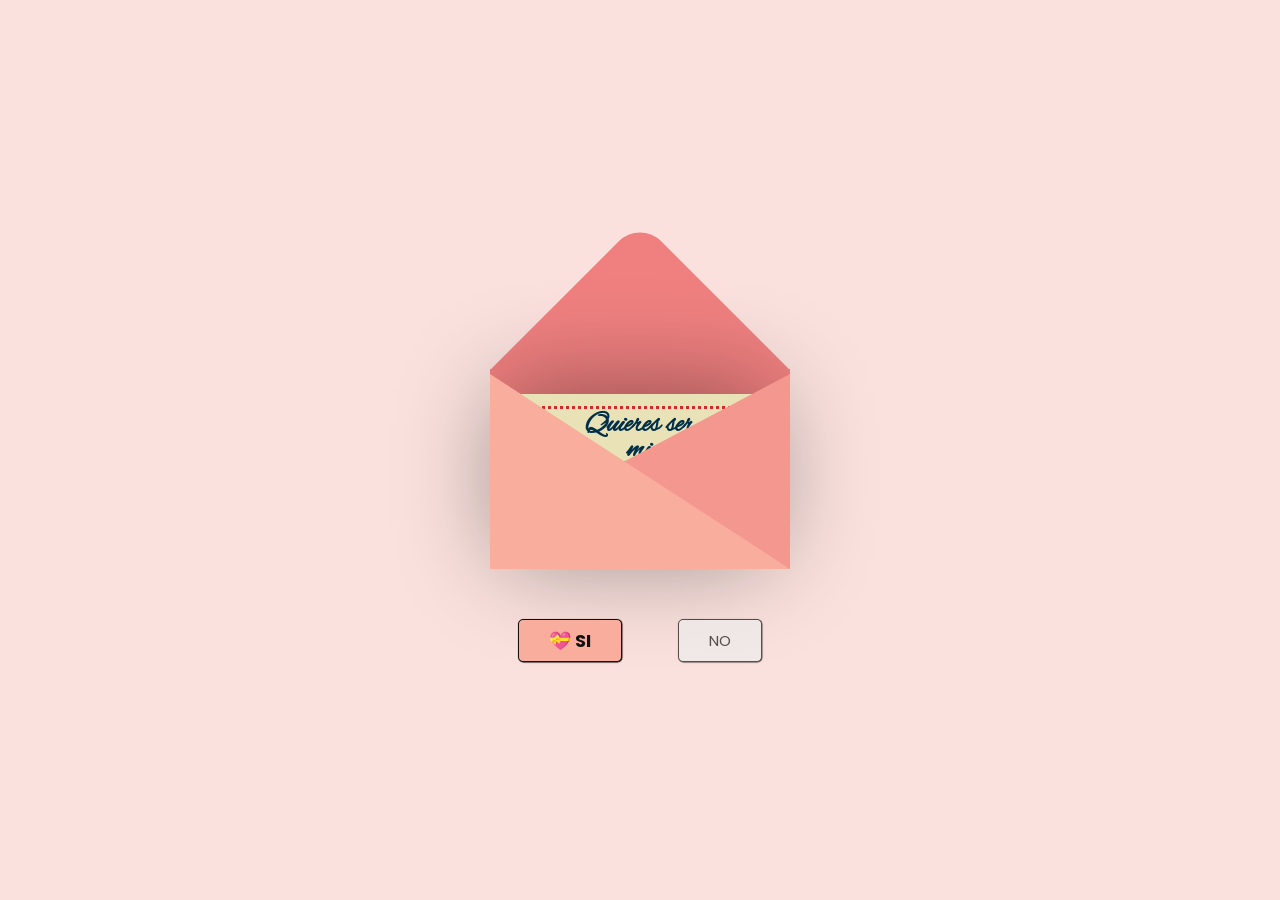
==== commit 2d86dbef: "Detalles" ====
--- a/index.html
+++ b/index.html
@@ -3,10 +3,11 @@
 <head>
     <meta charset="UTF-8">
     <meta name="viewport" content="width=device-width, initial-scale=1.0">
-    <title>Document</title>
+    <title>Quieres ser mi San Valentin?</title>
     <link rel="preconnect" href="https://fonts.googleapis.com">
     <link rel="preconnect" href="https://fonts.gstatic.com" crossorigin>
-    <link href="https://fonts.googleapis.com/css2?family=Poppins:ital,wght@0,200;0,300;0,400;0,500;0,600;0,700;0,800;1,400;1,500;1,600;1,700;1,800&display=swap" rel="stylesheet">
+    <link href="https://fonts.googleapis.com/css2?family=Alex+Brush&family=Poppins:ital,wght@0,200;0,300;0,400;0,500;0,600;0,700;0,800;1,400;1,500;1,600;1,700;1,800&display=swap" rel="stylesheet">
+    <!-- <link href="https://fonts.googleapis.com/css2?family=Poppins:ital,wght@0,200;0,300;0,400;0,500;0,600;0,700;0,800;1,400;1,500;1,600;1,700;1,800&display=swap" rel="stylesheet"> -->
     <link rel="stylesheet" href="style.css">
     <link rel="stylesheet" href="style2.css">
     <script src="https://cdnjs.cloudflare.com/ajax/libs/jquery/3.5.1/jquery.min.js"></script>
@@ -15,8 +16,8 @@
 
     <audio id="miAudio" loop >
         <!-- <source src="Alleh, Yorghaki - capaz.mp3" type="audio/mpeg"> -->
-        <!-- <source src="Kapo - OHNANA.mp3" type="audio/mpeg"> -->
-        <source src="Heredero x Jessi Uribe - Coqueta (Remix) - Video Oficial.mp3" type="audio/mpeg">
+        <source src="Kapo - OHNANA.mp3" type="audio/mpeg">
+        <!-- <source src="Heredero x Jessi Uribe - Coqueta (Remix) - Video Oficial.mp3" type="audio/mpeg"> -->
     </audio>
     <div class="dad" >
         <div class="dad_two">
@@ -25,8 +26,11 @@
                     <div class="envelope"></div>
                     <div class="front"></div>
                     <div class="card">
-                        <div class="text">Quieres ser <br> mi <br> <span style="color:#d62828">San Valentin ?</span></div>
-                        <!-- <div class="text">Happy</br> Valentine's</br> Day!</div> -->
+                        <div class="text">
+                           <strong>
+                            Quieres ser <br> mi <br> <span style="color:#d62828">San Valentin ?</span>    
+                           </strong> 
+                        </div>
                         <div class="heart"></div>
                         <div class="hearts">
                             <div class="one"></div>
--- a/style.css
+++ b/style.css
@@ -83,12 +83,12 @@
   
   .text {
     position: absolute;
-    font-family: 'Brush Script MT', cursive;
+    font-family: "Alex Brush", serif;
     font-size: 28px;
     text-align: center;
     line-height:25px;
     top:19px;
-    left: 66px;
+    left: 60px;
     color: #003049;
   }
   
